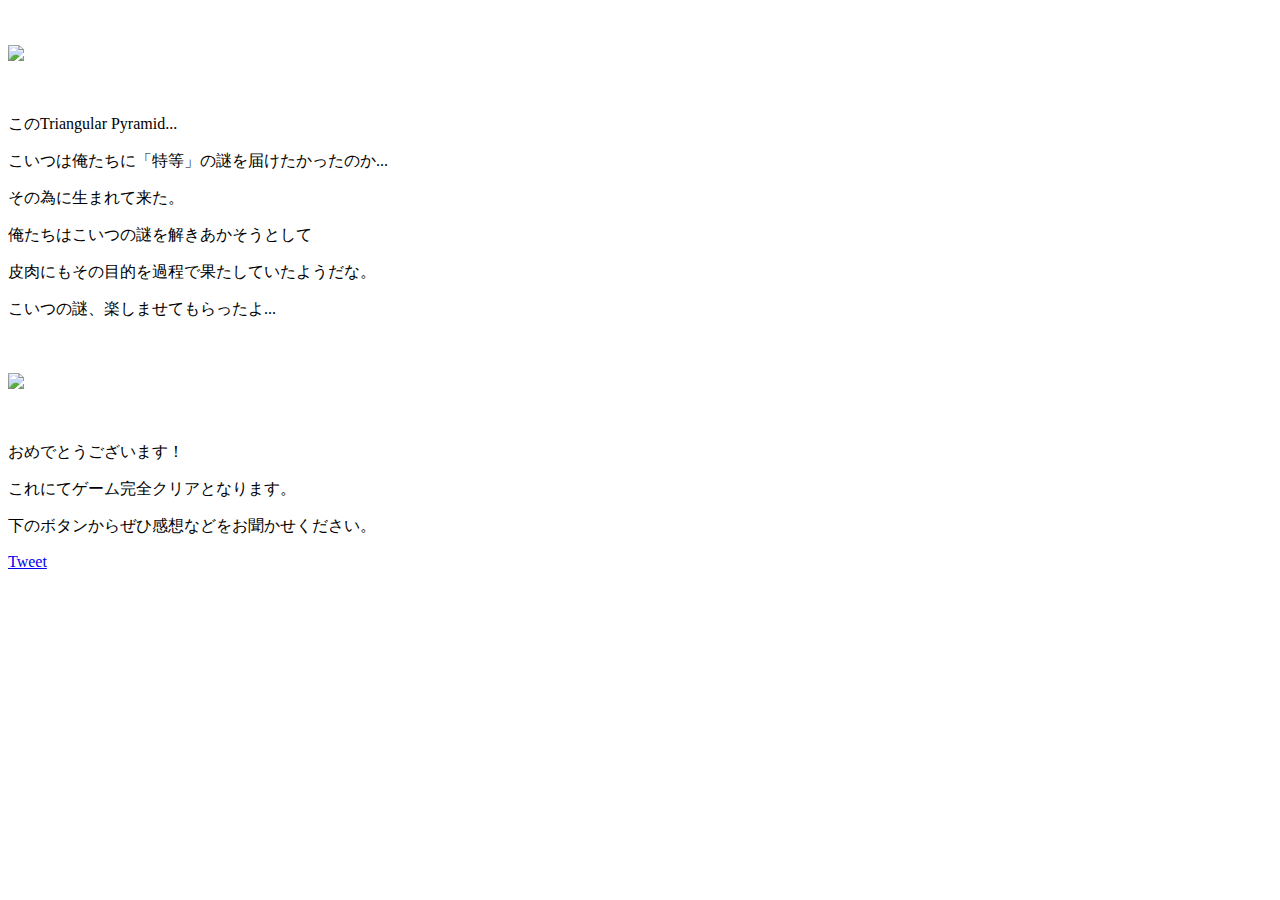
==== finish.html @ c1479a37 "Create finish.html" ====
<!DOCTYPE html5>
<html lang=“ja”>

  <head>
    <meta charset="utf-8">
	<meta name="viewport" content="width=device-width">
    <title>Triangular Pyramid</title>
	<style>...</style>
	 <link rel="stylesheet" href="pyramid.css"　type="text/css" media="all">
	 <link rel="shortcut icon" href="image/nazobu.jpg" >
	 
	<!-- jQuery本体の読み込み -->
<script src="http://ajax.googleapis.com/ajax/libs/jquery/1.8.3/jquery.min.js"></script>

<!-- ＃リンクのスムーズスクロール -->
<script>
$(function(){
   // #で始まるリンクをクリックしたら実行されます
   $('a[href^=#]').click(function() {
      // スクロールの速度
      var speed = 400; // ミリ秒で記述
      var href= $(this).attr("href");
      var target = $(href == "#" || href == "" ? 'html' : href);
      var position = target.offset().top;
      $('body,html').animate({scrollTop:position}, speed, 'swing');
      return false;
   });
});
</script>

</head>

<body>
<div class="main">
<p>　</p>
<p class="image"><img src="image/pyramid.gif" class="pyramid"></p>
<p>　</p>
<p class="bun">このTriangular Pyramid...</p>
<p class="bun">こいつは俺たちに「特等」の謎を届けたかったのか...</p>
<p class="bun">その為に生まれて来た。</p>
<p class="bun">俺たちはこいつの謎を解きあかそうとして</p>
<p class="bun">皮肉にもその目的を過程で果たしていたようだな。</p>
<p class="bun">こいつの謎、楽しませてもらったよ...</p>
<p>　</p>
<p class="image"><img src="image/finish.jpeg" class="pyramid"></p>
<p>　</p>
<p class="bun">おめでとうございます！</p>
<p class="bun">これにてゲーム完全クリアとなります。</p>
<p class="bun">下のボタンからぜひ感想などをお聞かせください。</p>
<p class="bun"><a href="https://twitter.com/share?ref_src=twsrc%5Etfw" class="twitter-share-button" data-text="持ち帰り謎&quot;Triangular pyramid&quot;をクリアしました！" data-url="https://twitter.com/KG_nazo" data-via="KG_nazo" data-hashtags="TP謎" data-lang="ja" data-show-count="false">Tweet</a><script async src="https://platform.twitter.com/widgets.js" charset="utf-8"></script></p>
<p>　</p>
</div>

</body>
</html>
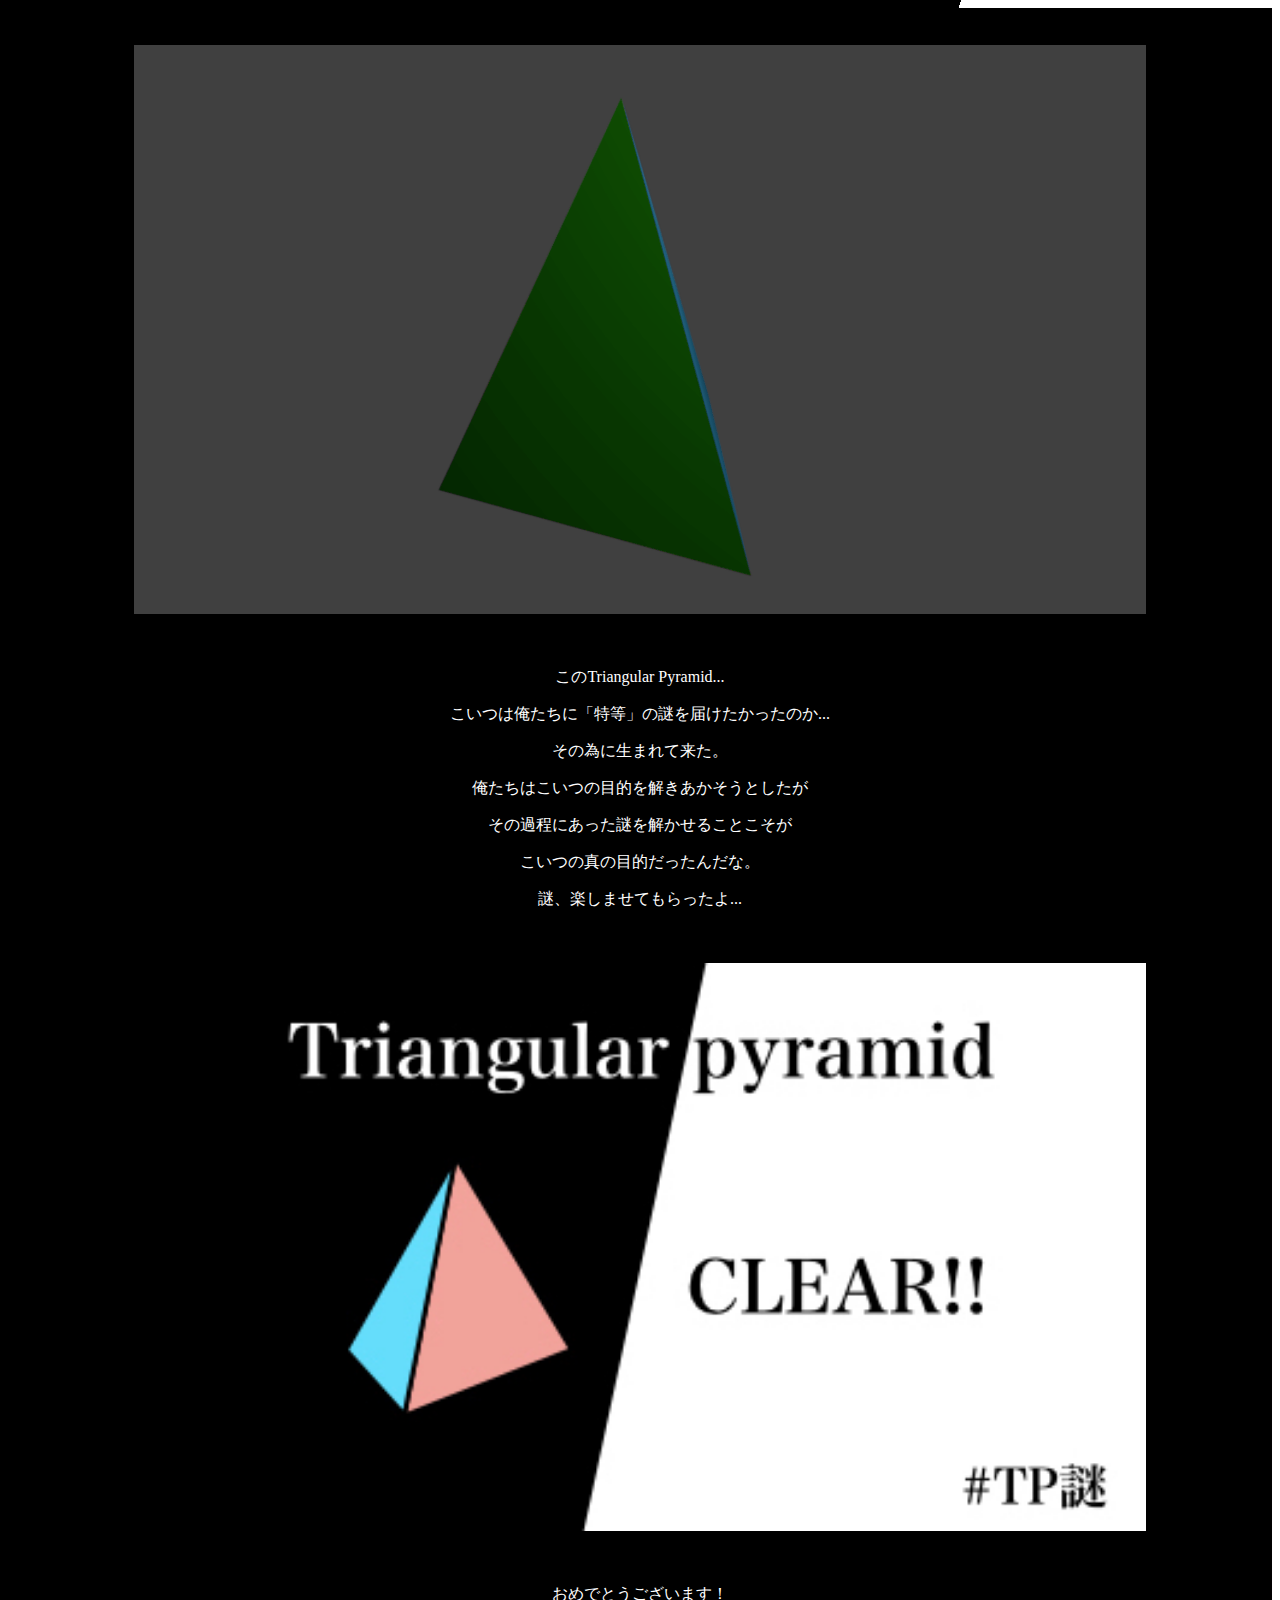
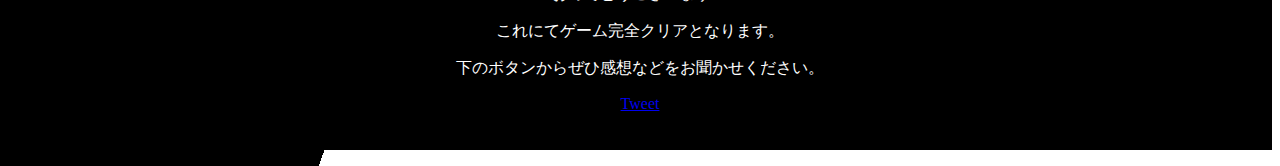
==== commit cbea76a1: "Update finish.html" ====
--- a/finish.html
+++ b/finish.html
@@ -38,9 +38,10 @@
 <p class="bun">このTriangular Pyramid...</p>
 <p class="bun">こいつは俺たちに「特等」の謎を届けたかったのか...</p>
 <p class="bun">その為に生まれて来た。</p>
-<p class="bun">俺たちはこいつの謎を解きあかそうとして</p>
-<p class="bun">皮肉にもその目的を過程で果たしていたようだな。</p>
-<p class="bun">こいつの謎、楽しませてもらったよ...</p>
+<p class="bun">俺たちはこいつの目的を解きあかそうとしたが</p>
+<p class="bun">その過程にあった謎を解かせることこそが</p>
+<p class="bun">こいつの真の目的だったんだな。</p>
+<p class="bun">謎、楽しませてもらったよ...</p>
 <p>　</p>
 <p class="image"><img src="image/finish.jpeg" class="pyramid"></p>
 <p>　</p>
--- a/pyramid.css
+++ b/pyramid.css
@@ -0,0 +1,104 @@
+body {
+background-image: linear-gradient(-70deg, #ffffff 50%, #000000 50%);
+color: #ffffff;
+}
+
+div.main {
+background: #000000;
+}
+
+p.image {
+text-align: center;
+}
+
+p.title {
+margin-bottom: -40px;
+margin-top: -20px;
+text-align: center;
+}
+
+img.title {
+width: 90%;
+border: 2px solid #000000;
+}
+
+p.bun {
+text-align: center;
+}
+
+span.button {
+background: #F8F8FF;
+color: #000000;
+font-size: 20px;
+}
+
+span.button:hover {
+background: #00BFFF;
+color: #ffffff;
+font-size: 20px;
+transition: background 0.2s, color 0.2s;
+}
+
+span.buttona {
+background: #F8F8FF;
+color: #000000;
+font-size: 20px;
+}
+
+span.buttona:hover {
+background: #FA8072;
+color: #ffffff;
+font-size: 20px;
+transition: background 0.2s, color 0.2s;
+}
+
+span.buttonb {
+background: #F8F8FF;
+color: #000000;
+font-size: 20px;
+}
+
+span.buttonb:hover {
+background: #ADFF2F;
+color: #ffffff;
+font-size: 20px;
+transition: background 0.2s, color 0.2s;
+}
+
+span.buttonc {
+background: #F8F8FF;
+color: #000000;
+font-size: 20px;
+}
+
+span.buttonc:hover {
+background: #000000;
+color: #ffffff;
+font-size: 20px;
+border: #ffffff solid 2px;
+transition: background 0.2s, color 0.2s, border 0.2s;
+}
+
+img.pyramid {
+width: 80%;
+}
+
+a.nazo {
+text-decoration: none;
+}
+
+span.nazoa {
+color: #00BFFF;
+}
+
+span.nazob {
+color: #FA8072;
+}
+
+span.nazoc {
+color: #ADFF2F;
+}
+
+div.button {
+text-align: center;
+}
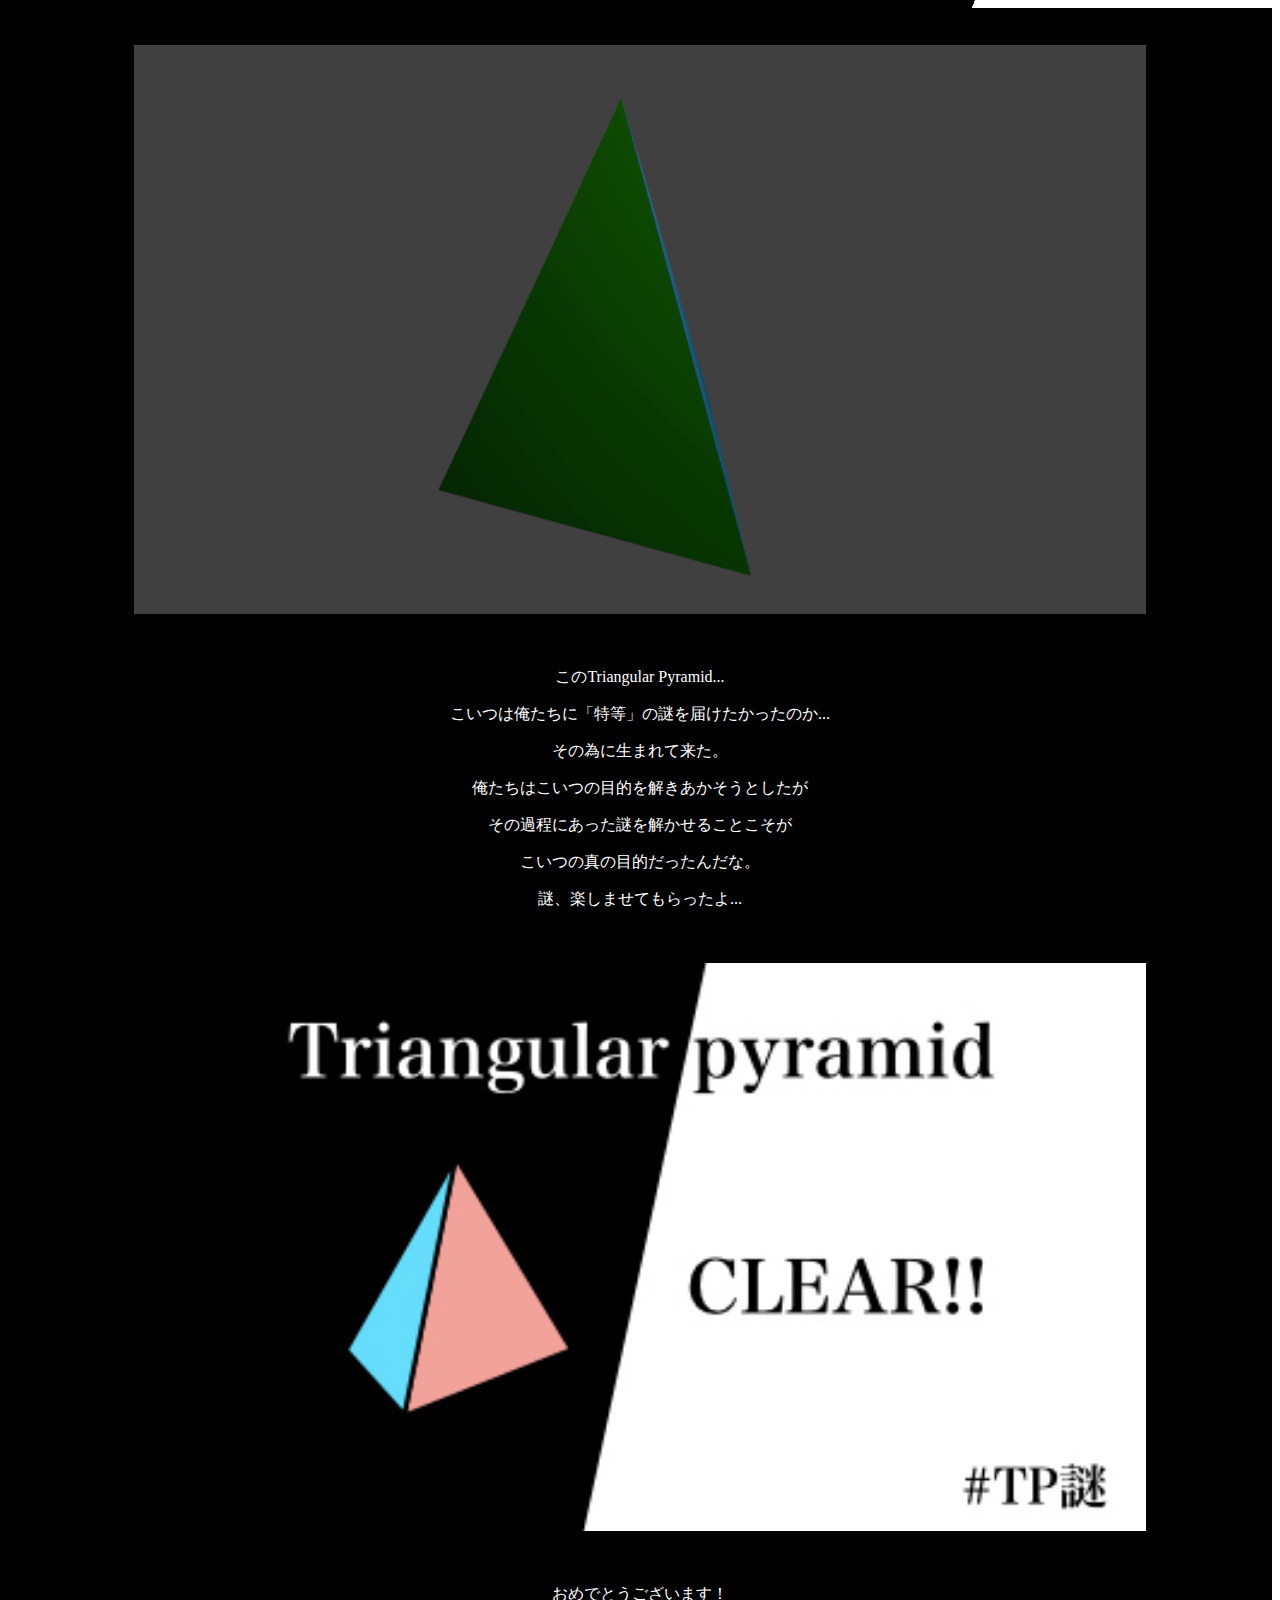
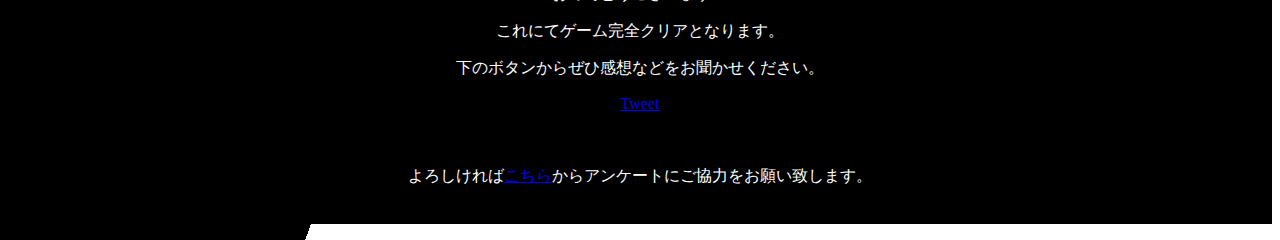
==== commit 2d2355c2: "Update finish.html" ====
--- a/finish.html
+++ b/finish.html
@@ -48,7 +48,9 @@
 <p class="bun">おめでとうございます！</p>
 <p class="bun">これにてゲーム完全クリアとなります。</p>
 <p class="bun">下のボタンからぜひ感想などをお聞かせください。</p>
-<p class="bun"><a href="https://twitter.com/share?ref_src=twsrc%5Etfw" class="twitter-share-button" data-text="持ち帰り謎&quot;Triangular pyramid&quot;をクリアしました！" data-url="https://twitter.com/KG_nazo" data-via="KG_nazo" data-hashtags="TP謎" data-lang="ja" data-show-count="false">Tweet</a><script async src="https://platform.twitter.com/widgets.js" charset="utf-8"></script></p>
+<p class="bun"><a href="https://twitter.com/share?ref_src=twsrc%5Etfw" class="twitter-share-button" data-text="&quot;Triangular Pyramid&quot;の謎を解き明かした！" data-url="https://note.com/kgnazo/n/n524eb368cb8c" data-via="KG_nazo" data-hashtags="TP謎" data-lang="ja" data-show-count="false">Tweet</a><script async src="https://platform.twitter.com/widgets.js" charset="utf-8"></script></p>
+<p>　</p>
+<p class="bun">よろしければ<a href="https://docs.google.com/forms/d/e/1FAIpQLSdxMS3VSYV7bHrtael7eM7xRTY6gAWr34Jq-R7Sjn22UoaKWg/viewform?usp=sf_link">こちら</a>からアンケートにご協力をお願い致します。</p>
 <p>　</p>
 </div>
 
